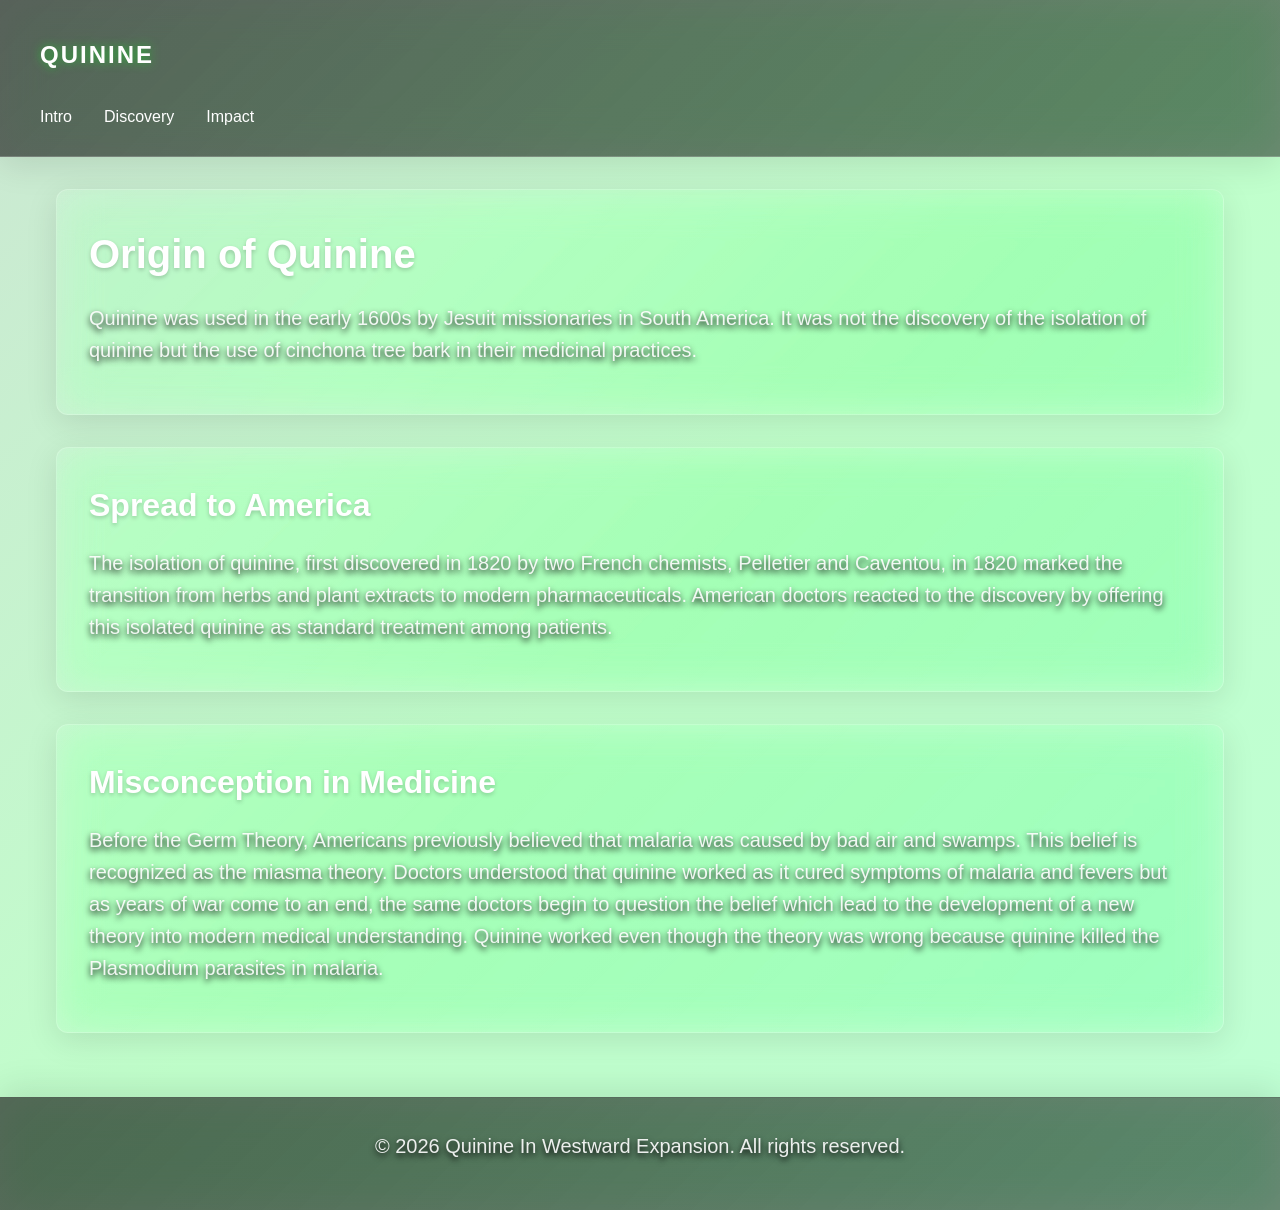
==== Discovery.html @ 66e6de35 "finished" ====
<!DOCTYPE html>
<html lang="en">
<head>
    <meta charset="UTF-8">
    <meta name="viewport" content="width=device-width, initial-scale=1.0">
    <title>Westward Expansion Project</title>
    <link rel="stylesheet" href="style.css">
</head>
<body style="--bg-img: url('https://education.byu.edu/sites/default/files/media/arts_lesson_plan/images/2023/Among-The-Sierra-Nevada-Mountains.png')">
    <header>
        <nav>
            <div class="logo">QUININE</div>
            <ul>
                <li><a href="index.html">Intro</a></li>
                <li><a href="Discovery.html">Discovery</a></li>
                <li><a href="Impact.html">Impact</a></li>
            </ul>
        </nav>
    </header>

    <main>
        <section style="--card-img: url('https://imgc.artprintimages.com/img/print/jesuits-church-arequipa-peru-after-the-earthquake-of-1868_u-l-q1psbhs0.jpg?artHeight=550&artPerspective=n&artWidth=550&background=fbfbfb');">
            <h1>Origin of Quinine</h1>
            <p>Quinine was used in the early 1600s by Jesuit missionaries in South America. It was not the discovery of the isolation of quinine but the use of cinchona tree bark in their medicinal practices.</p>
        </section>

        <section style="--card-img: url('https://paintingz.com/media/catalog/product/cache/34bbb8696bc90914125c43a0ff3036af/5/4/540269.jpg');">
            <h2>Spread to America</h2>
            <p>The isolation of quinine, first discovered in 1820 by two French chemists, Pelletier and Caventou, in 1820 marked the transition from herbs and plant extracts to modern pharmaceuticals. American doctors reacted to the discovery by offering this isolated quinine as standard treatment among patients.</p>
        </section>

        <section style="--card-img: url('https://www.asla.org/getContentAsset/100bb554-4c86-4cd8-bd19-f56a39cc5cf0/e477a59e-1df6-4e2f-9986-20ab37342540/GalleryFullImage/miasma_GalleryFullImage.webp?language=en-US');">
            <h2>Misconception in Medicine</h2>
            <p>Before the Germ Theory, Americans previously believed that malaria was caused by bad air and swamps. This belief is recognized as the miasma theory. Doctors understood that quinine worked as it cured symptoms of malaria and fevers but as years of war come to an end, the same doctors begin to question the belief which lead to the development of a new theory into modern medical understanding. Quinine worked even though the theory was wrong because quinine killed the Plasmodium parasites in malaria. </p>
        </section>

    </main>

    <footer>
        <p>&copy; 2026 Quinine In Westward Expansion. All rights reserved.</p>
    </footer>
</body>
</html>
---- style.css ----
* {
    margin: 0;
    padding: 0;
    box-sizing: border-box;
}

body {
    font-family: 'Segoe UI', Tahoma, Geneva, Verdana, sans-serif;
    line-height: 1.6;
    color: white;
    min-height: 100vh;
    display: flex;
    flex-direction: column;
    background-image:
    var(--bg-img),
    linear-gradient(
        135deg,
        rgba(52,158,78,0.25) 0%,
        rgba(6, 255, 47, 0.25) 50%,
        rgba(0, 255, 85, 0.25) 100%
    );

    background-repeat: no-repeat, no-repeat;
    background-size: cover, cover;
    background-blend-mode: overlay;
}

header {
    background: linear-gradient(135deg, rgba(40, 40, 40, 0.7) 0%, rgba(40, 40, 40, 0.55) 100%);
    backdrop-filter: blur(20px) saturate(180%);
    -webkit-backdrop-filter: blur(20px) saturate(180%);
    border-bottom: 1px solid rgba(255, 255, 255, 0.2);
    color: white;
    padding: 1rem 0;
    position: sticky;
    top: 0;
    box-shadow: 0 8px 32px rgba(0, 0, 0, 0.1);
    z-index: 1000;
}

.logo {
    padding: 20px 40px;
    font-size: 1.5rem;
    font-weight: 800;
    letter-spacing: 2px;
    color: hsl(180, 100%, 100%); 
    text-transform: uppercase;
    text-shadow: 0 0 10px rgba(0, 255, 21, 0.5); 
}

nav ul {
    padding: 10px 40px;
    list-style: none;
    display: flex;
    gap: 2rem;
}

nav a {
    color: white;
    text-decoration: none;
    font-weight: 500;
    transition: color 0.3s ease;
}

nav a:hover {
    color: #007bff;
}

main {
    max-width: 1200px;
    margin: 2rem auto;
    padding: 0 1rem;
    flex: 1;
    width: 100%;
}

section {
    background: linear-gradient(135deg, rgba(255, 255, 255, 0.15) 0%, rgba(255, 255, 255, 0.05) 100%);
    backdrop-filter: blur(20px) saturate(180%);
    -webkit-backdrop-filter: blur(20px) saturate(180%);
    border: 1px solid rgba(255, 255, 255, 0.2);
    padding: 2rem;
    margin-bottom: 2rem;
    border-radius: 12px;
    box-shadow: 0 8px 32px rgba(0, 0, 0, 0.1);
    transition: all 0.3s ease;
    position: relative; 
    overflow: hidden; 
    transition: all 0.5s cubic-bezier(0.25, 1, 0.5, 1);
    display: flex;
    flex-direction: column;
}

section::after {
    content: "";
    position: absolute;
    top: 0;
    right: 0;
    width: 45%; 
    height: 100%;
    background-image: var(--card-img); 
    background-size: cover;
    background-position: center;
    opacity: 0;
    transform: translateX(20px); 
    transition: all 0.5s ease;
    z-index: -2;
}
section:hover {
    background: linear-gradient(135deg, rgba(255, 255, 255, 0.25) 0%, rgba(255, 255, 255, 0.15) 100%);
    backdrop-filter: blur(0px) saturate(180%);
    -webkit-backdrop-filter: blur(0px) saturate(180%);
    box-shadow: 0 12px 48px rgba(0, 0, 0, 0.15);
    padding-right: 50%;
}

section:hover::after {
    opacity: 1;
    transform: translateX(0);
}


h1 {
    font-size: 2.5rem;
    margin-bottom: 1rem;
    color: white;
    text-shadow: 0 2px 4px rgba(0, 0, 0, 0.2);
}

h2 {
    font-size: 2rem;
    margin-bottom: 1rem;
    color: white;
    text-shadow: 0 2px 4px rgba(0, 0, 0, 0.2);
}

.indented {
    margin-left: 40px;
}

.bold {
    font-size: 1.25rem;
    font-weight: 600;
    color: #ffffff;
    color: rgba(255, 255, 255, 0.9);
}

p {
    font-size: 1.25rem;
    margin-bottom: 1rem;
    color: rgba(255, 255, 255, 0.9);
    text-shadow: 0 3px 6px rgb(0, 0, 0);
}

a {
    color: #00d4ff;
    text-decoration: none;
    transition: color 0.3s ease;
}

a:hover {
    color: #ffffff;
    text-decoration: underline;
}

footer {
    background: linear-gradient(135deg, rgba(40, 40, 40, 0.7) 0%, rgba(40, 40, 40, 0.55) 100%);
    backdrop-filter: blur(20px) saturate(180%);
    -webkit-backdrop-filter: blur(20px) saturate(180%);
    border-top: 1px solid rgba(80, 80, 80, 0.3);
    color: white;
    text-align: center;
    padding: 2rem 0;
    margin-top: auto;
    box-shadow: 0 -8px 32px rgba(0, 0, 0, 0.1);
}

@media (max-width: 768px) {
    nav ul {
        flex-direction: column;
        gap: 1rem;
    }

    h1 {
        font-size: 2rem;
    }

    h2 {
        font-size: 1.5rem;
    }

    section {
        padding: 1.5rem;
    }
}
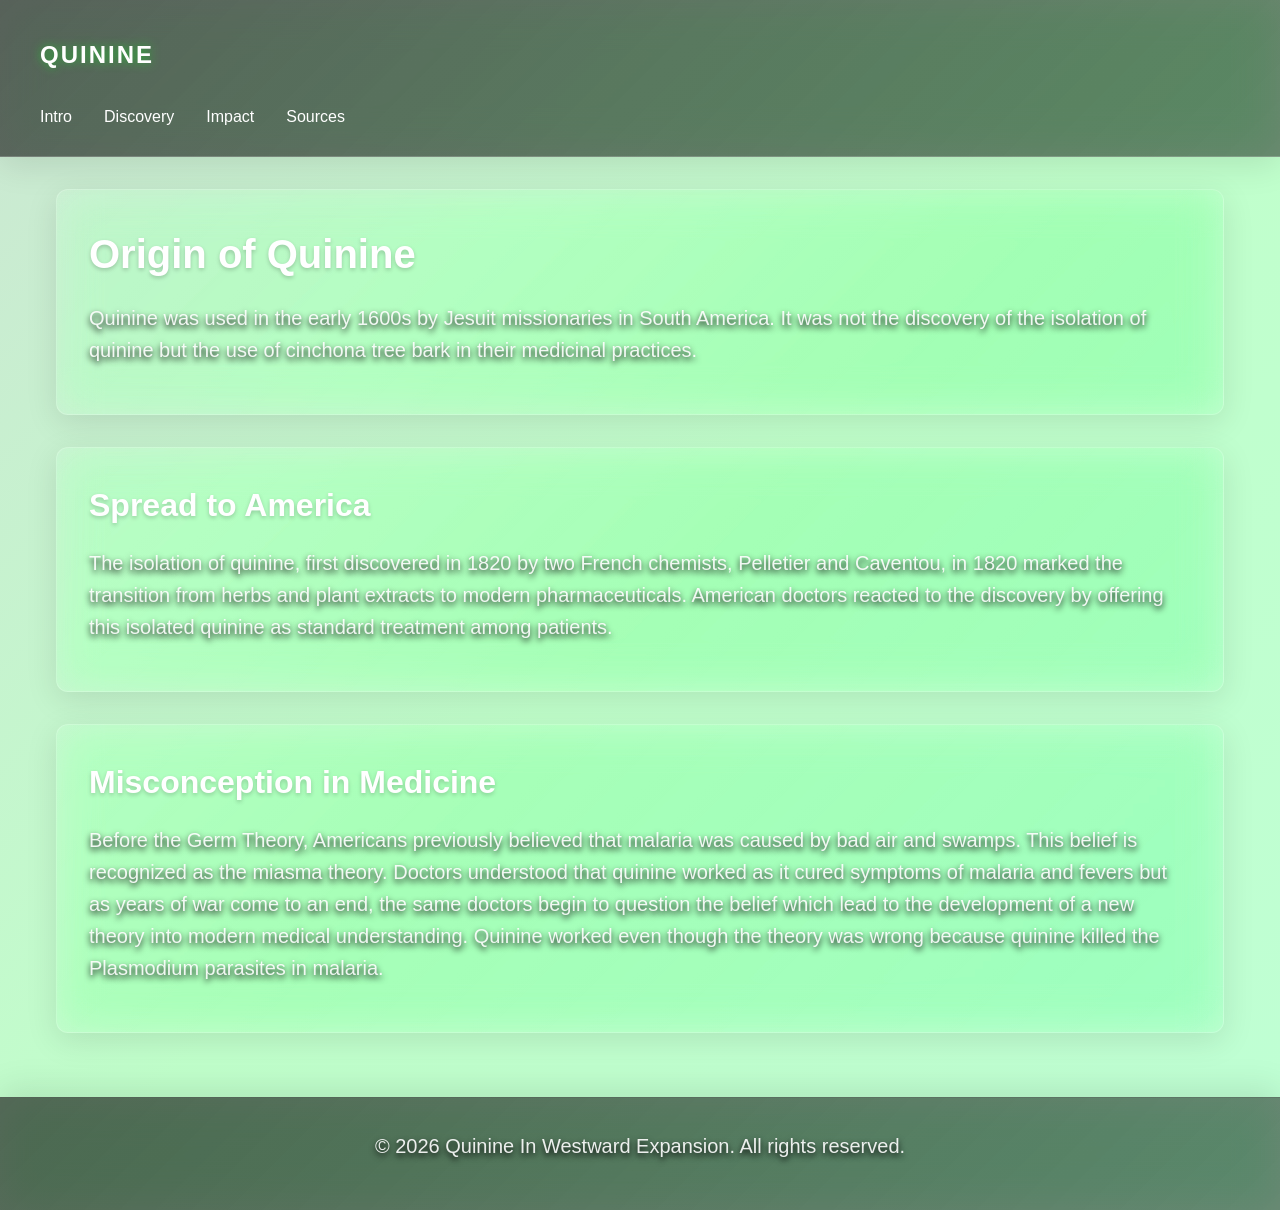
==== commit ffe3a1af: "done" ====
--- a/Discovery.html
+++ b/Discovery.html
@@ -14,6 +14,7 @@
                 <li><a href="index.html">Intro</a></li>
                 <li><a href="Discovery.html">Discovery</a></li>
                 <li><a href="Impact.html">Impact</a></li>
+                <li><a href="Sources.html">Sources</a></li>
             </ul>
         </nav>
     </header>
--- a/style.css
+++ b/style.css
@@ -75,6 +75,24 @@
 }
 
 section {
+    background: linear-gradient(135deg, rgba(255, 255, 255, 0.15) 0%, rgba(255, 255, 255, 0.05) 100%);
+    backdrop-filter: blur(20px) saturate(180%);
+    -webkit-backdrop-filter: blur(20px) saturate(180%);
+    border: 1px solid rgba(255, 255, 255, 0.2);
+    padding: 2rem;
+    margin-bottom: 2rem;
+    border-radius: 12px;
+    box-shadow: 0 8px 32px rgba(0, 0, 0, 0.1);
+    transition: all 0.3s ease;
+    position: relative; 
+    overflow: hidden; 
+    transition: all 0.5s cubic-bezier(0.25, 1, 0.5, 1);
+    display: flex;
+    flex-direction: column;
+}
+
+
+.section1 {
     background: linear-gradient(135deg, rgba(255, 255, 255, 0.15) 0%, rgba(255, 255, 255, 0.05) 100%);
     backdrop-filter: blur(20px) saturate(180%);
     -webkit-backdrop-filter: blur(20px) saturate(180%);
